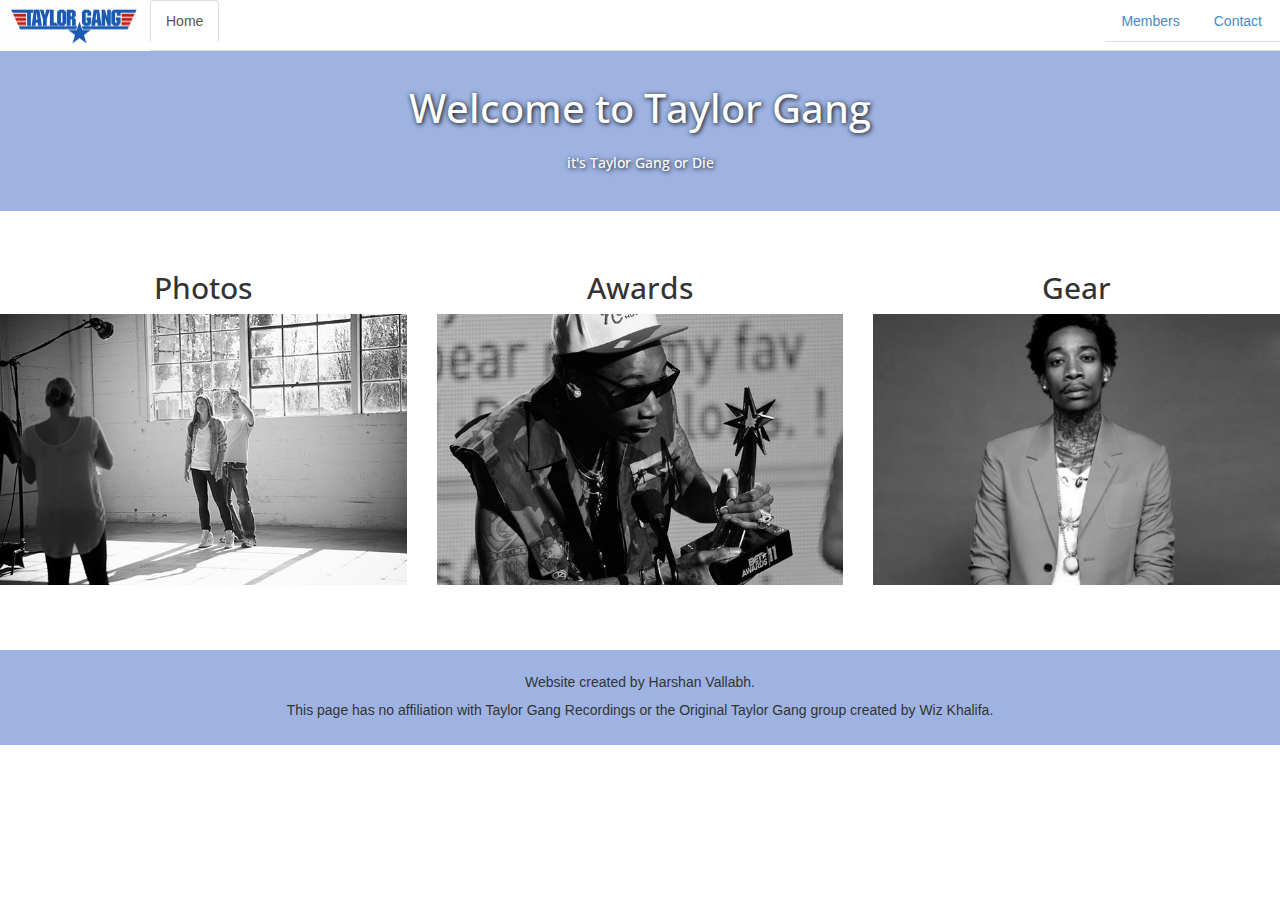
==== index.html @ 4db9b294 "Taylor Gang" ====
<!doctype html>
<html>
<head>
<title>Taylor Gang</title>
<link href="./bootstrap/css/bootstrap.css" rel="stylesheet">
<link href="./css/main.css" rel="stylesheet">
<link href='http://fonts.googleapis.com/css?family=Open+Sans:300' rel='stylesheet' type='text/css'>
</head>

    
<body>
  
    <ul class="nav nav-tabs">
        <li><img src="img/small-image.png"  width="150" ></li>
       <li class="active"><a   href="#">Home</a></li>
    
        <ul class="pull-right">
        <ul class="nav nav-tabs">
            <li><a href="#">Members</a></li>
            <li><a href="#">Contact</a></li>         </ul>
        </ul>
    </ul>
    
    <div class="jumbotron">
        <h1>Welcome to Taylor Gang</h1>
        <h5 >it's Taylor Gang or Die</h5>
     
    </div>
    
    <div class="row">
        <div class="col-xs-4">
        <h2>Photos</h2>
        <a href="#"><img src="img/photos.jpeg" width="100%" >
        </div></a>
        
        <div class="col-xs-4">
        <h2>Awards</h2>
        <a><img src="img/imageedit_2_2599645327.jpg" width="100%" height="100%" ></a>
        </div>
        
        <div class="col-xs-4">
        <h2>Gear</h2>
        <a><img src="img/imageedit_2_2287667036.jpg" width="100%" height="100%"></a>
        </div>
    </div>
    
</body>
    
<footer>
    <h5>Website created by Harshan Vallabh.</h5>
    <p>This page has no affiliation with Taylor Gang Recordings or the Original Taylor Gang group created by Wiz Khalifa.</p>
    </footer>
</html>
---- css/main.css ----
html {
   font-family: 'Open Sans', sans-serif;
}

.jumbotron{
    font-family: 'Open Sans', sans-serif;
    text-align: center;
    align-items: center;
    padding: 15px;
    color: white;
    text-shadow: 1px 1px 5px black;
    background-color: #9eb3e2;
}

.jumbotron h1{
    font-size: 40px;   
}

.jumbotron h5{
    padding: 15px;   
}

.row{
    align-items: center;
    text-align: center;
    font-family: 'Open Sans', sans-serif;
    padding-top: 10px;
    padding-bottom: 65px;
     
}

footer {
    padding: 15px;
    text-align: center;
    background-color: #9eb3e2;  
}
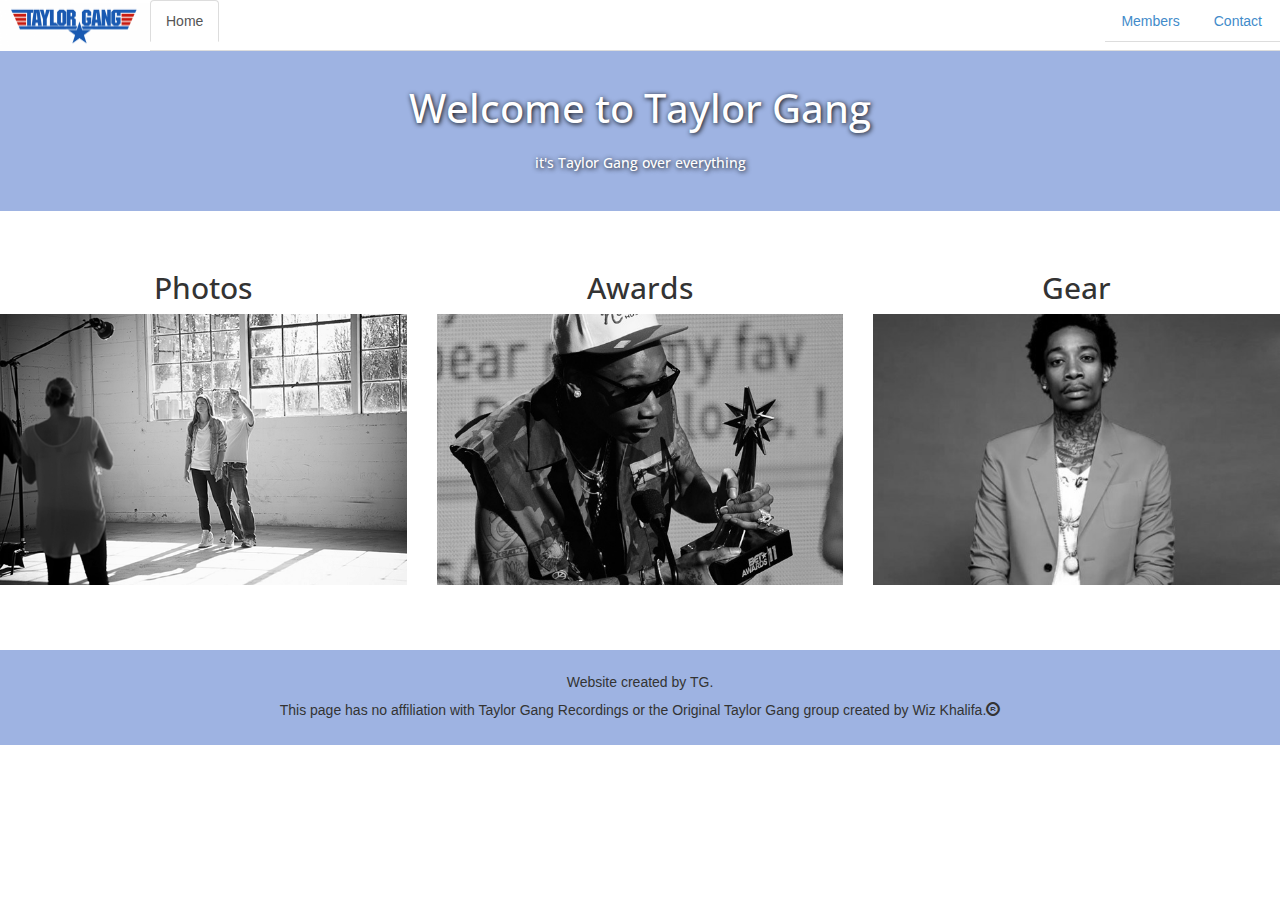
==== commit 4302371f: "Taylor Gang" ====
--- a/index.html
+++ b/index.html
@@ -2,6 +2,7 @@
 <html>
 <head>
 <title>Taylor Gang</title>
+<link href="./img/favicon.ico" rel="shortcut icon">
 <link href="./bootstrap/css/bootstrap.css" rel="stylesheet">
 <link href="./css/main.css" rel="stylesheet">
 <link href='http://fonts.googleapis.com/css?family=Open+Sans:300' rel='stylesheet' type='text/css'>
@@ -12,30 +13,30 @@
   
     <ul class="nav nav-tabs">
         <li><img src="img/small-image.png"  width="150" ></li>
-       <li class="active"><a   href="#">Home</a></li>
+       <li class="active"><a   href="./index.html">Home</a></li>
     
         <ul class="pull-right">
         <ul class="nav nav-tabs">
-            <li><a href="#">Members</a></li>
-            <li><a href="#">Contact</a></li>         </ul>
+            <li><a href="./members.html">Members</a></li>
+            <li><a href="./contact.html">Contact</a></li>         </ul>
         </ul>
     </ul>
     
     <div class="jumbotron">
         <h1>Welcome to Taylor Gang</h1>
-        <h5 >it's Taylor Gang or Die</h5>
+        <h5 >it's Taylor Gang over everything</h5>
      
     </div>
     
     <div class="row">
         <div class="col-xs-4">
         <h2>Photos</h2>
-        <a href="#"><img src="img/photos.jpeg" width="100%" >
+        <a href="http://instagram.com/taylorgang_sa"><img src="img/photos.jpeg" width="100%" >
         </div></a>
         
         <div class="col-xs-4">
         <h2>Awards</h2>
-        <a><img src="img/imageedit_2_2599645327.jpg" width="100%" height="100%" ></a>
+        <a href="./awards.html"><img src="img/imageedit_2_2599645327.jpg" width="100%" height="100%" ></a>
         </div>
         
         <div class="col-xs-4">
@@ -47,7 +48,7 @@
 </body>
     
 <footer>
-    <h5>Website created by Harshan Vallabh.</h5>
-    <p>This page has no affiliation with Taylor Gang Recordings or the Original Taylor Gang group created by Wiz Khalifa.</p>
+    <h5>Website created by TG.</h5>
+    <p>This page has no affiliation with Taylor Gang Recordings or the Original Taylor Gang group created by Wiz Khalifa.<span class="glyphicon glyphicon-registration-mark"></span></p>
     </footer>
 </html>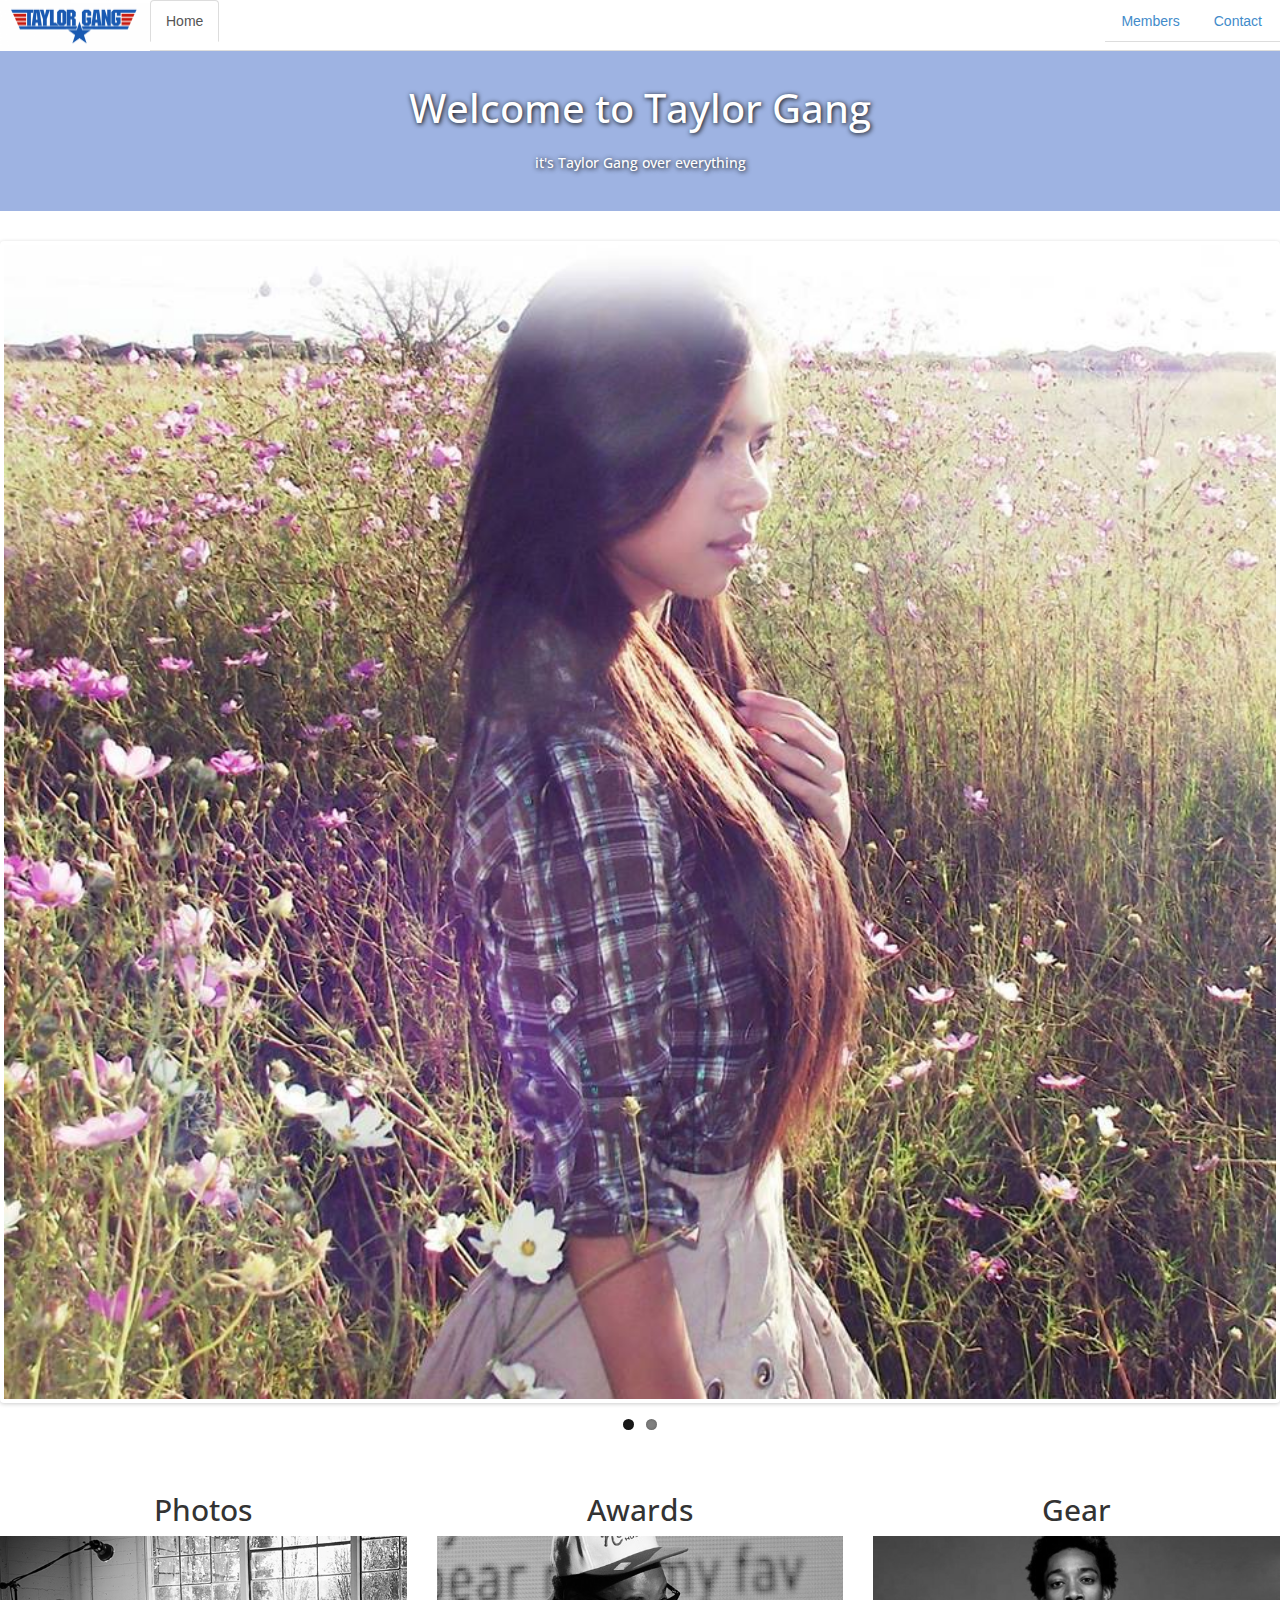
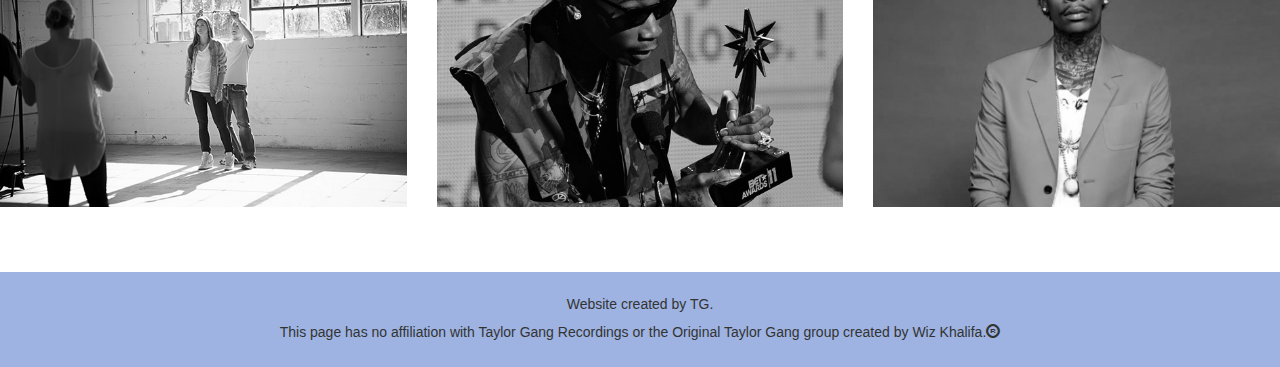
==== commit dad0ba09: "Taylor Gang" ====
--- a/index.html
+++ b/index.html
@@ -5,16 +5,23 @@
 <link href="./img/favicon.ico" rel="shortcut icon">
 <link href="./bootstrap/css/bootstrap.css" rel="stylesheet">
 <link href="./css/main.css" rel="stylesheet">
-<link href='http://fonts.googleapis.com/css?family=Open+Sans:300' rel='stylesheet' type='text/css'>
-</head>
+<link href="http://fonts.googleapis.com/css?family=Open+Sans:300" rel="stylesheet" type="text/css">
+<!--For the slider-->
+    <link href="flexslider/css/flexslider.css" rel="stylesheet" type="text/css" media="screen" />
+    <script defer src="flexslider/js/jquery.flexslider.js" ></script>
+<script src="https://ajax.googleapis.com/ajax/libs/jquery/1.8.3/jquery.min.js"></script>
+    
+<script type="text/javascript">$(window).load(function(){$('.flexslider').flexslider({animation:"slide"});});</script>
+    
+</head>  
+<body>
 
-    
-<body>
-  
+
+
     <ul class="nav nav-tabs">
         <li><img src="img/small-image.png"  width="150" ></li>
        <li class="active"><a   href="./index.html">Home</a></li>
-    
+     
         <ul class="pull-right">
         <ul class="nav nav-tabs">
             <li><a href="./members.html">Members</a></li>
@@ -27,6 +34,14 @@
         <h5 >it's Taylor Gang over everything</h5>
      
     </div>
+
+        <div class="flexslider">
+        <ul class="slides">
+        <li><img src="img/bhavika.jpg" /></li>    
+        <li><img src="img/annie.jpg" /></li>
+        </ul>
+        </div>
+   
     
     <div class="row">
         <div class="col-xs-4">
@@ -45,6 +60,9 @@
         </div>
     </div>
     
+    
+
+    
 </body>
     
 <footer>
--- a/css/main.css
+++ b/css/main.css
@@ -33,4 +33,4 @@
     padding: 15px;
     text-align: center;
     background-color: #9eb3e2;  
-}+}
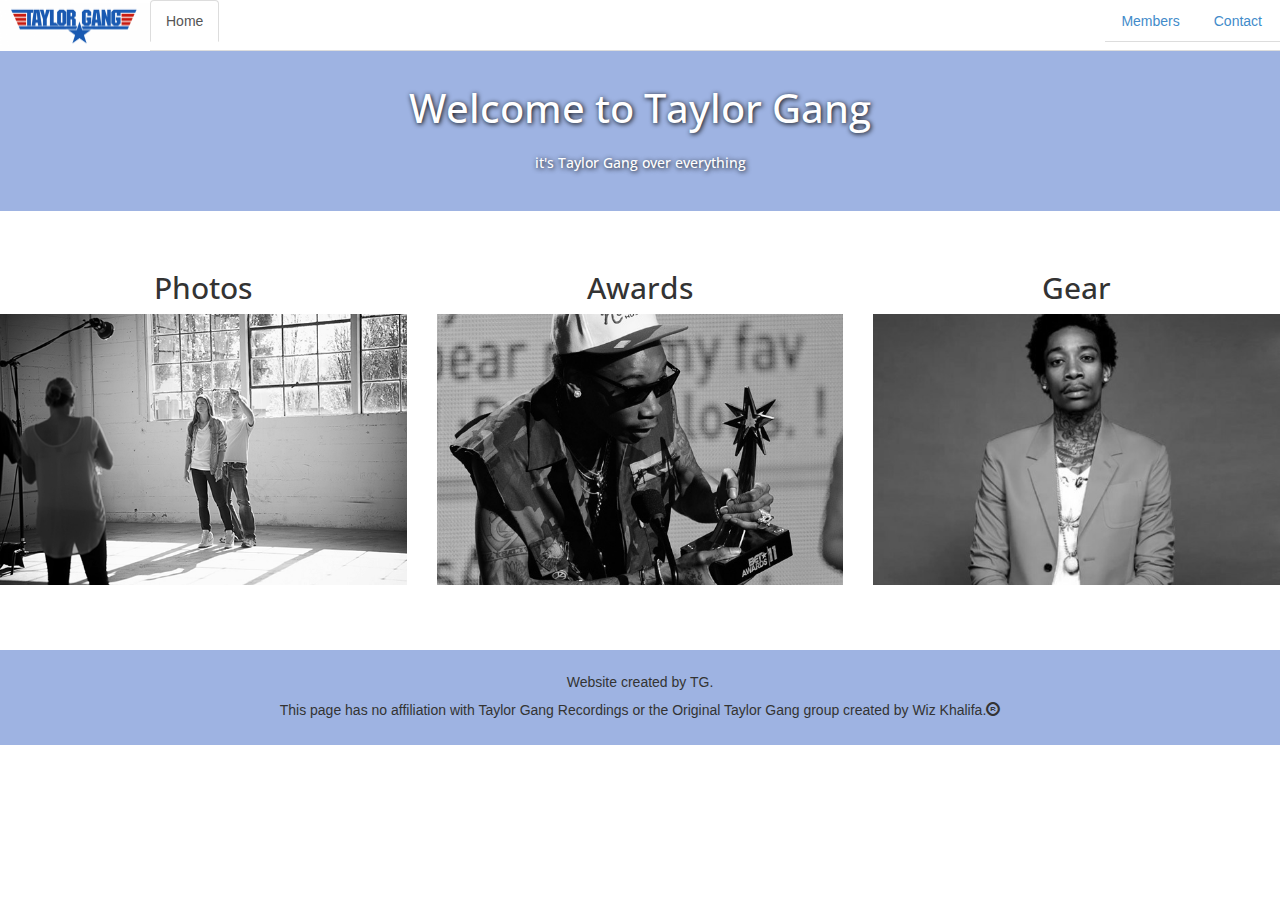
==== commit af8077d8: "Taylor Gang" ====
--- a/index.html
+++ b/index.html
@@ -34,13 +34,6 @@
         <h5 >it's Taylor Gang over everything</h5>
      
     </div>
-
-        <div class="flexslider">
-        <ul class="slides">
-        <li><img src="img/bhavika.jpg" /></li>    
-        <li><img src="img/annie.jpg" /></li>
-        </ul>
-        </div>
    
     
     <div class="row">
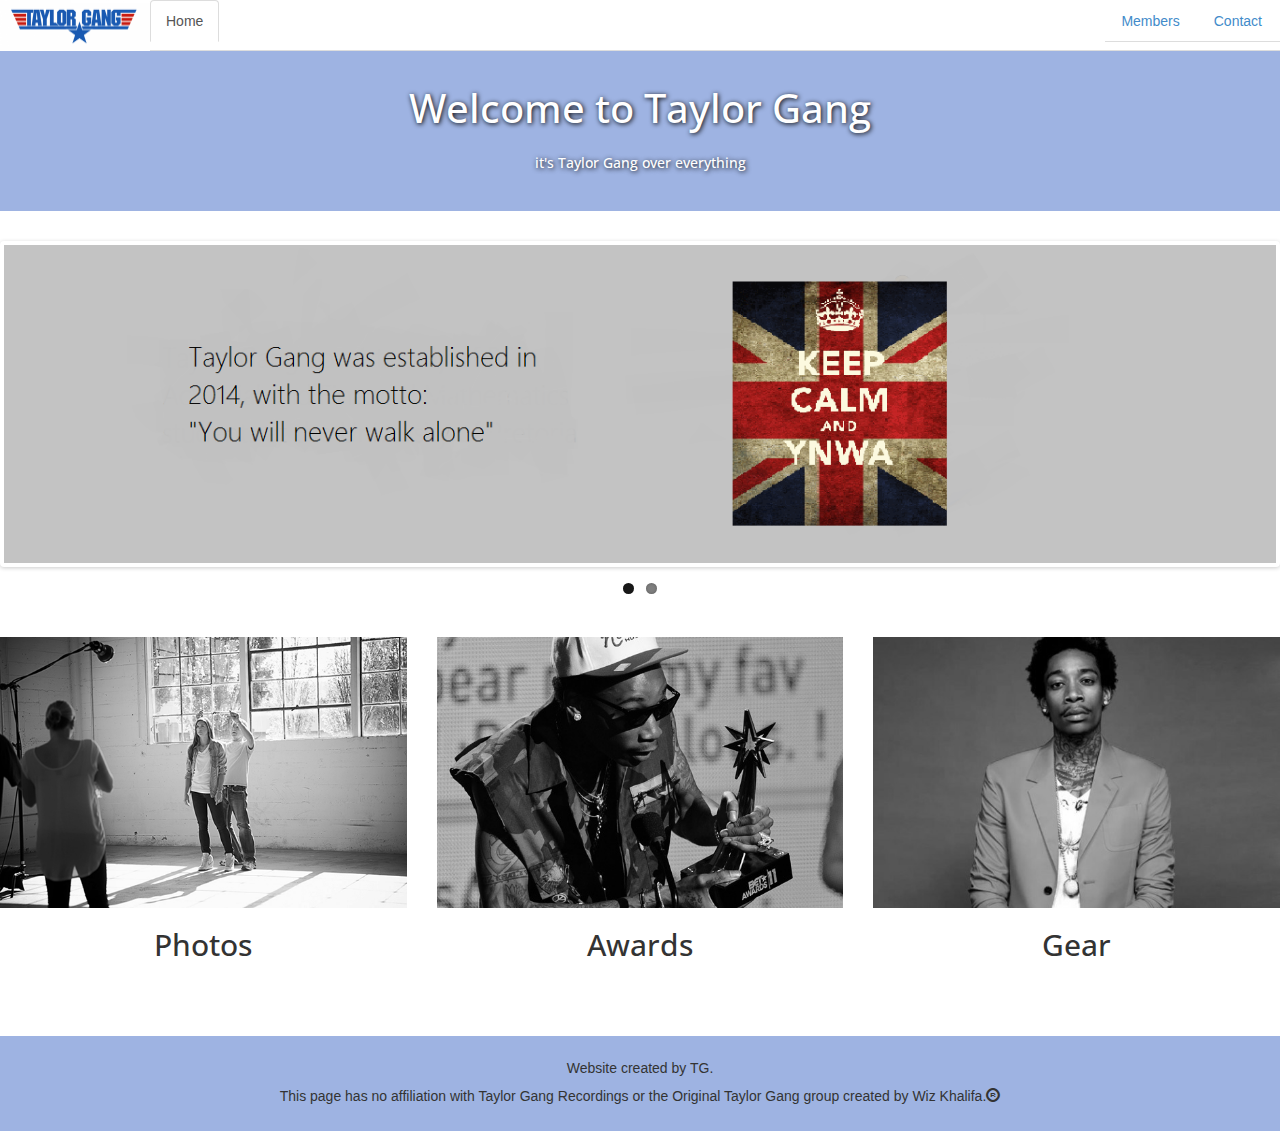
==== commit d8362f51: "Taylor Gang" ====
--- a/index.html
+++ b/index.html
@@ -35,21 +35,25 @@
      
     </div>
    
+    <div class="flexslider">
+    <ul class="slides">
+        <li><img src="img/coverflow1.png">  </li><li><img src="img/coverflow2.png"></li></ul></div>
     
     <div class="row">
         <div class="col-xs-4">
-        <h2>Photos</h2>
-        <a href="http://instagram.com/taylorgang_sa"><img src="img/photos.jpeg" width="100%" >
-        </div></a>
+     
+          <a href="http://instagram.com/taylorgang_sa"><img src="img/photos.jpeg" width="100%" ></a> <h2>Photos</h2>
         
-        <div class="col-xs-4">
-        <h2>Awards</h2>
-        <a href="./awards.html"><img src="img/imageedit_2_2599645327.jpg" width="100%" height="100%" ></a>
         </div>
         
         <div class="col-xs-4">
-        <h2>Gear</h2>
-        <a><img src="img/imageedit_2_2287667036.jpg" width="100%" height="100%"></a>
+        <a href="./awards.html"><img src="img/imageedit_2_2599645327.jpg" width="100%" height="100%" ></a>
+        <h2>Awards</h2>
+        </div>
+        
+        <div class="col-xs-4">
+       <a><img src="img/imageedit_2_2287667036.jpg" width="100%" height="100%"></a>
+         <h2>Gear</h2>
         </div>
     </div>
     
--- a/css/main.css
+++ b/css/main.css
@@ -34,3 +34,4 @@
     text-align: center;
     background-color: #9eb3e2;  
 }
+
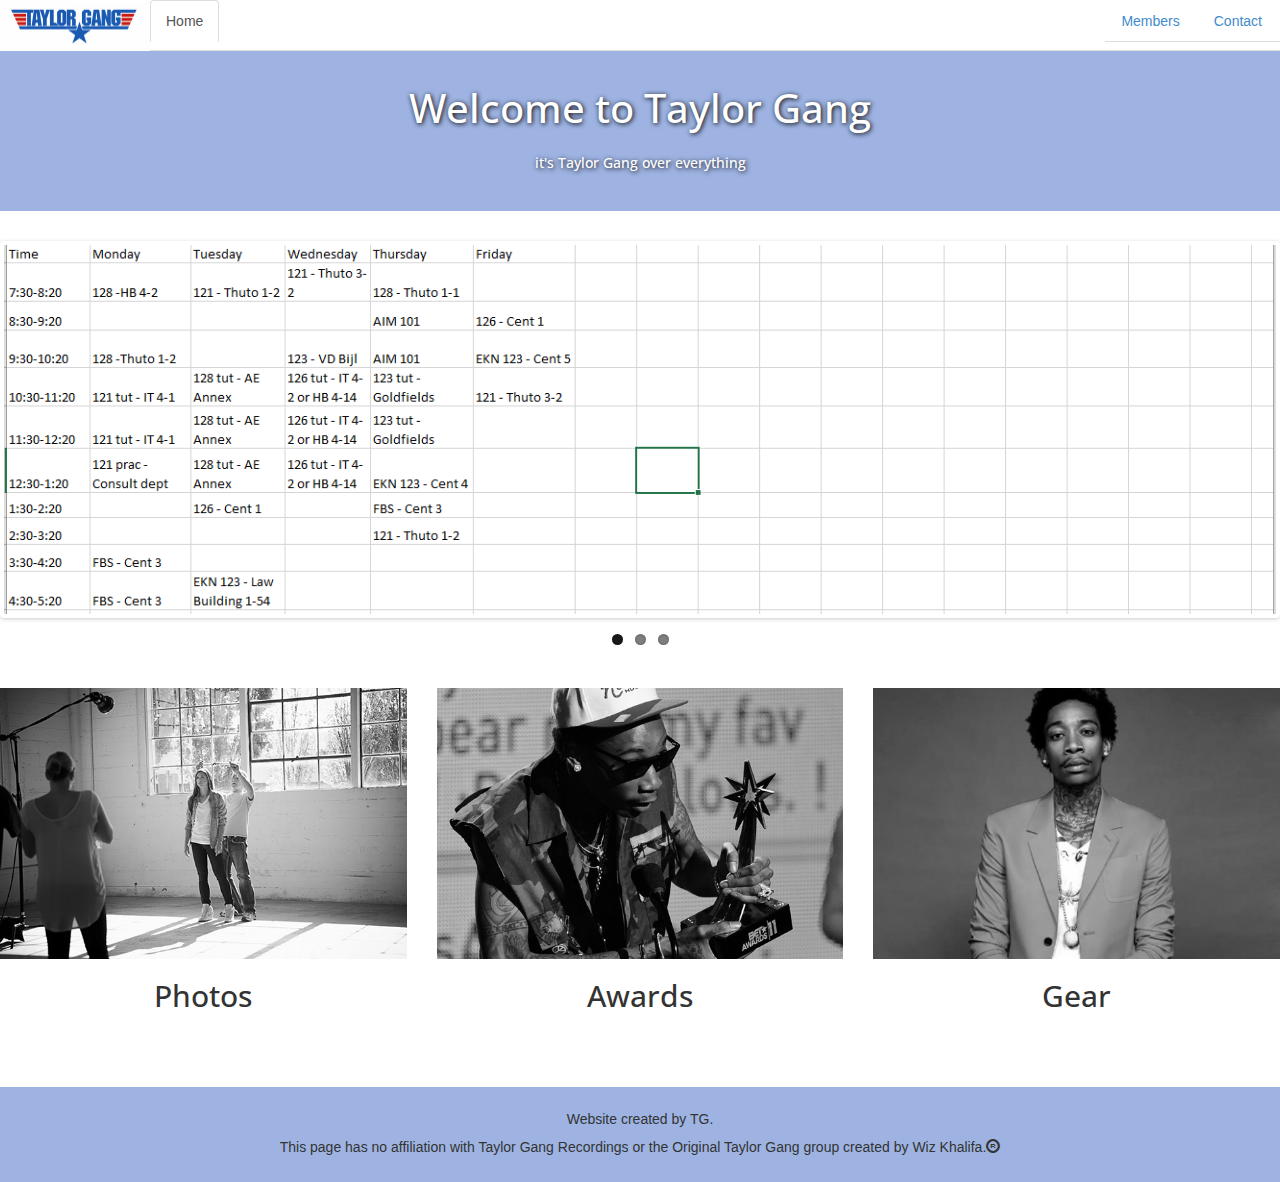
==== commit c9f956de: "Taylor Gang" ====
--- a/index.html
+++ b/index.html
@@ -37,7 +37,7 @@
    
     <div class="flexslider">
     <ul class="slides">
-        <li><img src="img/coverflow1.png">  </li><li><img src="img/coverflow2.png"></li></ul></div>
+        <li><img src="img/coverflow1.png">  </li><li><img src="img/coverflow2.png"></li><li><img src="img/timetable.PNG"></li></ul></div>
     
     <div class="row">
         <div class="col-xs-4">
